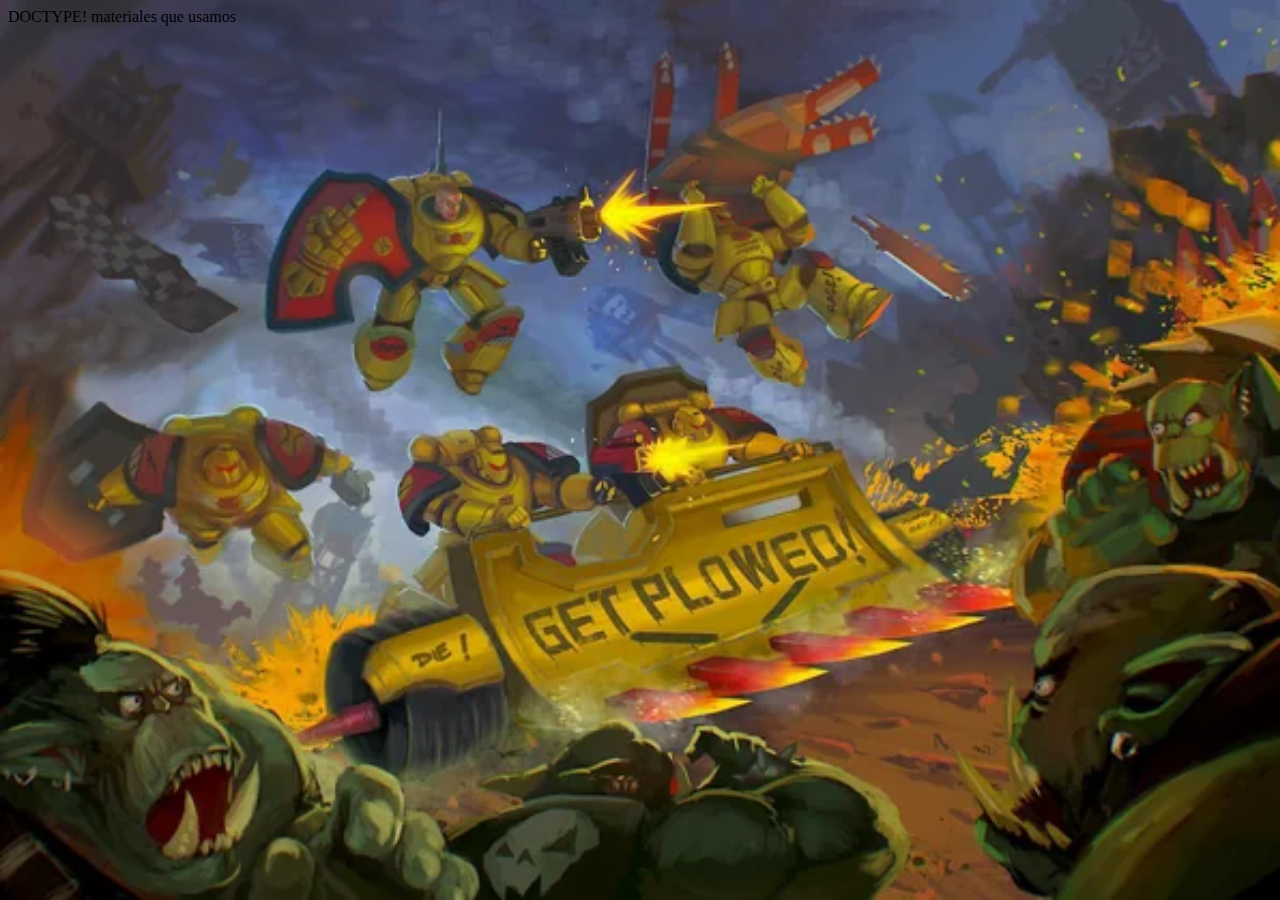
==== pagina2.html @ 16c243df "1)color en el titulo de la segunda pagina web 2)descripcion en la cabecera de la pagina principal" ====
DOCTYPE! <html>
    <style>
        table,th,td{
                justify-content: center;
                border:2px solid black;
                border-collapse:collapse;
        }

</style>
<style>
        head{
                justify-content: center;

        }


</style>
<head style="color : red ">materiales que usamos<link rel="stylesheet" href="fondo_de_pagina.css"></head>
<body>








</body>









</html>
---- fondo_de_pagina.css ----
body{

    background-image: url("how-do-you-think-the-angry-marines-handled-their-primaris-v0-5taetcnguqta1.webp");
    background-size: cover;
    background-repeat:no-repeat;
}
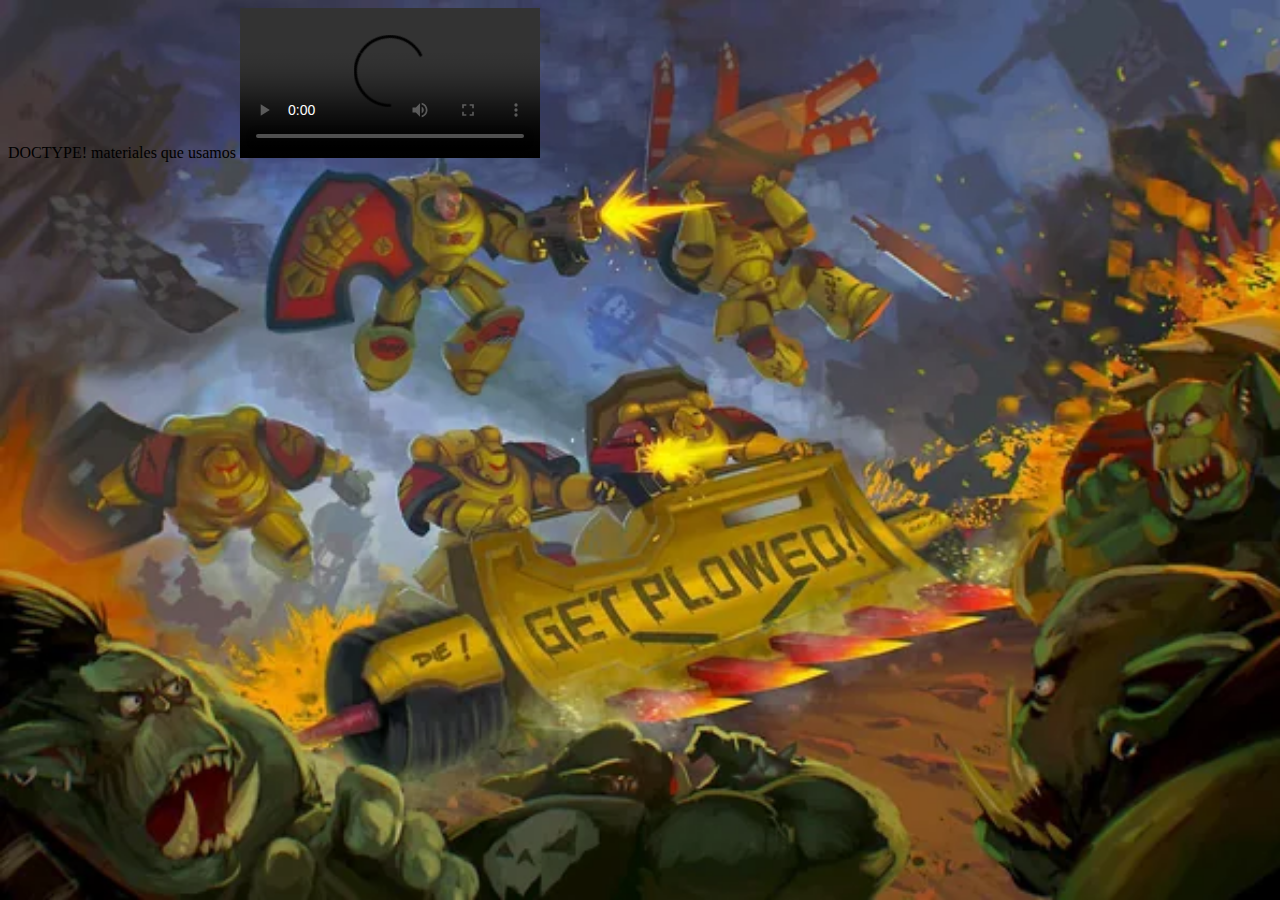
==== commit 5dbf8967: "1)introduccion de video en segunda pagina" ====
--- a/pagina2.html
+++ b/pagina2.html
@@ -19,7 +19,10 @@
 <body>
 
 
+<video controls>
+    <source src="https://www.youtube.com/watch?v=nDQ6ihQdBhs&pp=ygUXYWVyb2dyYWZvcyBwcmVzZW50YWNpb24%3D">
 
+</video>
 
 
 
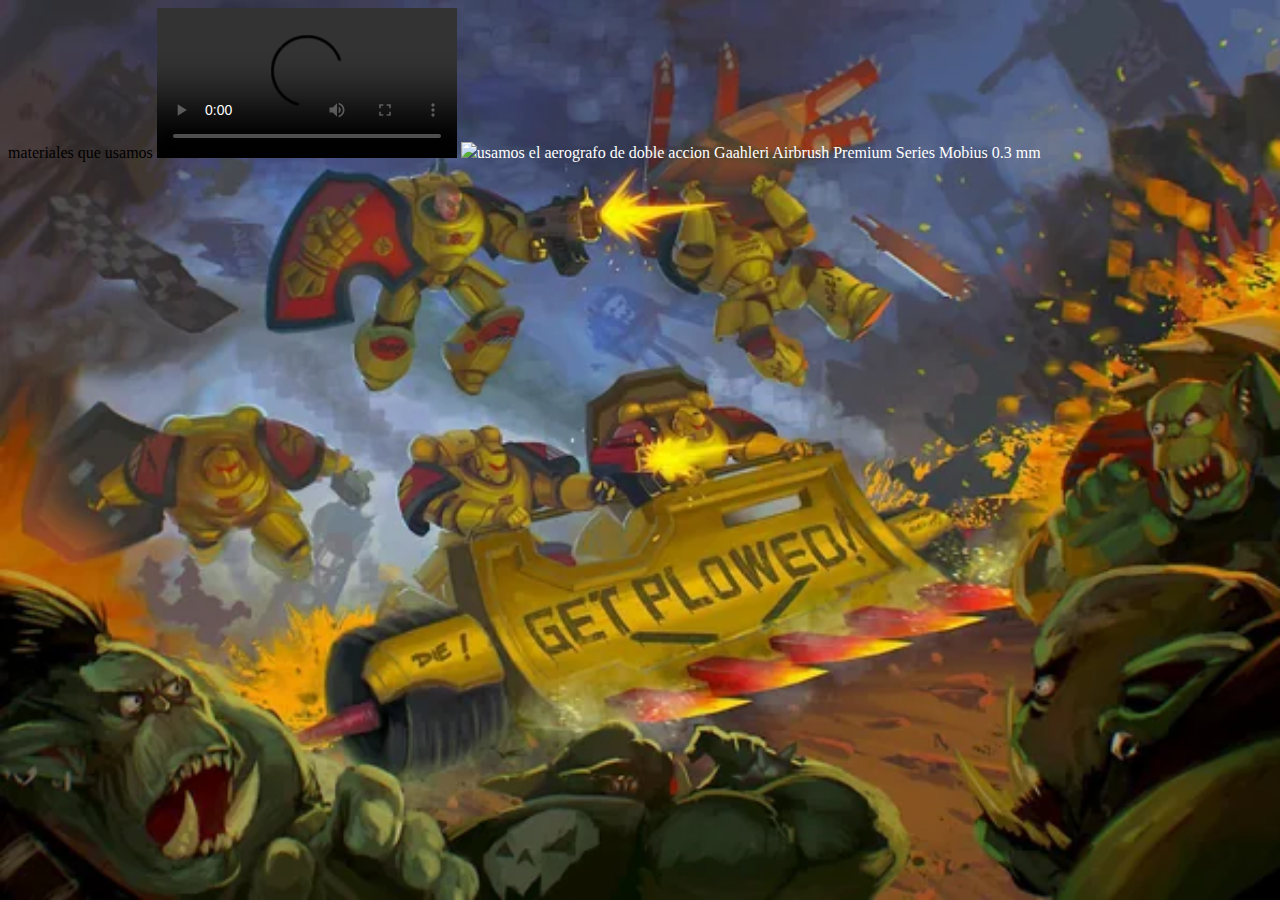
==== commit 810ccc61: "1)nueva imagen en pagina 2" ====
--- a/pagina2.html
+++ b/pagina2.html
@@ -1,4 +1,4 @@
-DOCTYPE! <html>
+ <html>
     <style>
         table,th,td{
                 justify-content: center;
@@ -25,7 +25,7 @@
 </video>
 
 
-
+<img src="https://m.media-amazon.com/images/I/61sHfqA1ayL._AC_SX679_.jpg"><p1 style="color : white">usamos el aerografo de doble accion Gaahleri Airbrush Premium Series Mobius 0.3 mm</p1>
 
 
 </body>
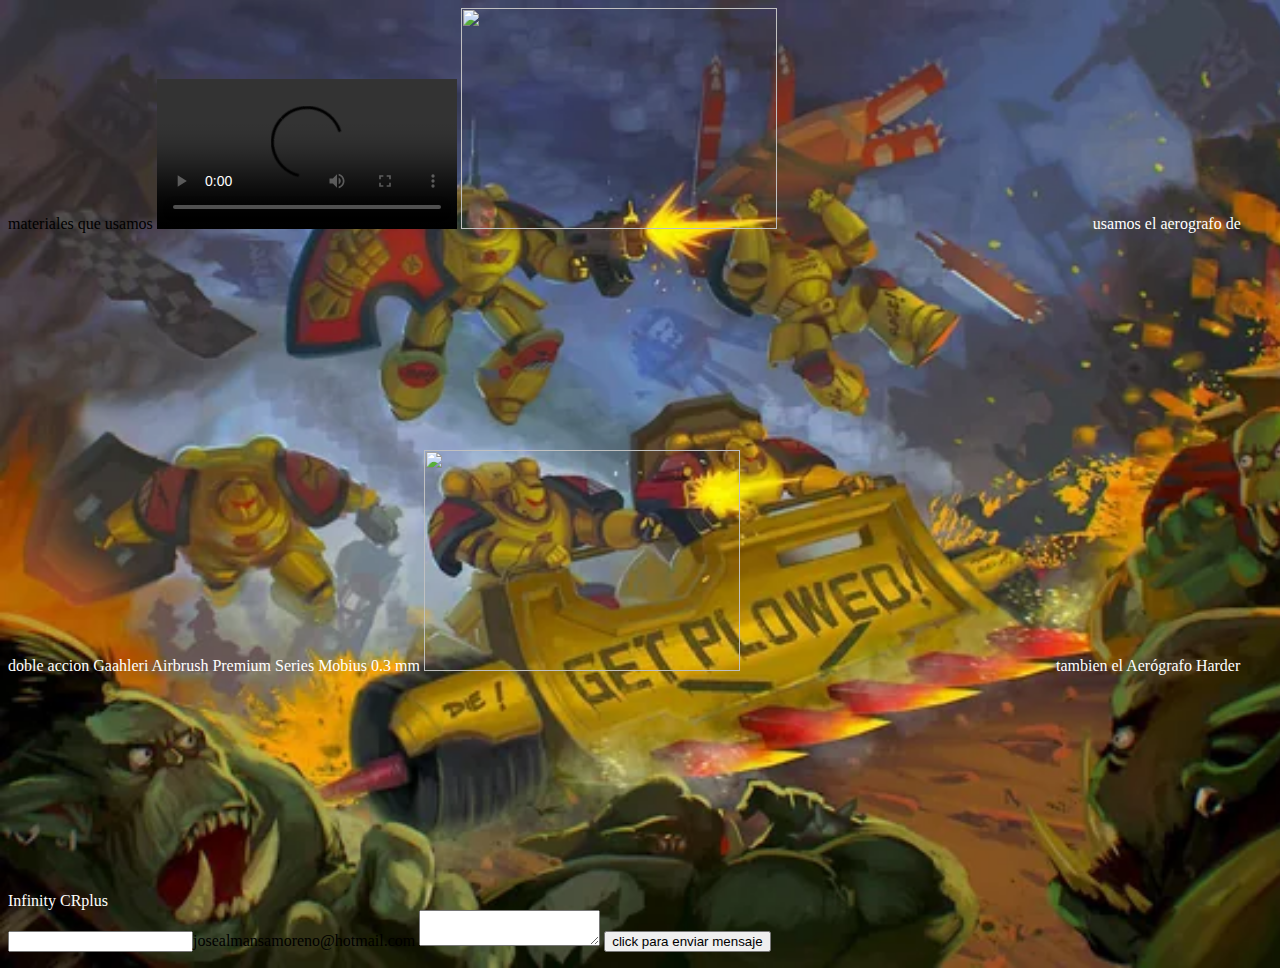
==== commit 79d6d388: "1)cambio de tamaño en las imagenes,2)cambio de colores en las descripciones" ====
--- a/pagina2.html
+++ b/pagina2.html
@@ -25,13 +25,22 @@
 </video>
 
 
-<img src="https://m.media-amazon.com/images/I/61sHfqA1ayL._AC_SX679_.jpg"><p1 style="color : white">usamos el aerografo de doble accion Gaahleri Airbrush Premium Series Mobius 0.3 mm</p1>
-
+<img src="https://m.media-amazon.com/images/I/61sHfqA1ayL._AC_SX679_.jpg"widht="50%" 
+height="50%"><p1 style="color : white">usamos el aerografo de doble accion Gaahleri Airbrush Premium Series Mobius 0.3 mm</p1>
+<img src="https://medios3.todoaerografia.com/13137-large_default/aerografo-harder-infinity-crplus.jpg" widht="50%"
+height="50%"><p2 style="color: white">tambien el Aerógrafo Harder Infinity CRplus</p2>
 
 </body>
 
 
+<footer><p1><form>
+    <input style="color:white">josealmansamoreno@hotmail.com</input>
+    <textarea></textarea>
+    <button> click para enviar mensaje</button>
+    
 
+
+</form></p1></footer>
 
 
 
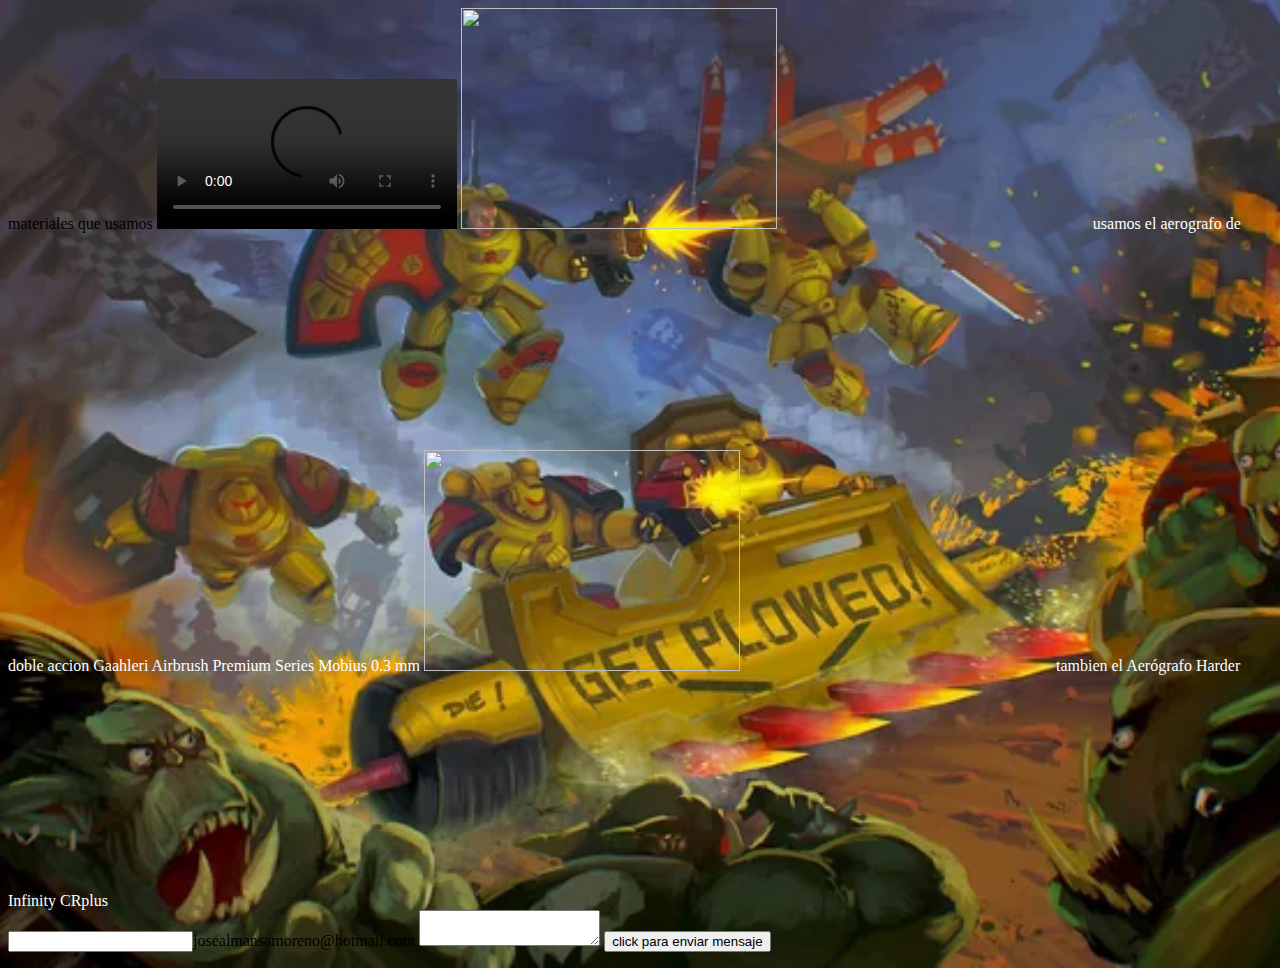
==== commit 1b915dfb: "1)posicion de un pie en la segunda pagina, 2)quitado el style por no funcionar" ====
--- a/pagina2.html
+++ b/pagina2.html
@@ -34,7 +34,7 @@
 
 
 <footer><p1><form>
-    <input style="color:white">josealmansamoreno@hotmail.com</input>
+    <input>josealmansamoreno@hotmail.com</input>
     <textarea></textarea>
     <button> click para enviar mensaje</button>
     
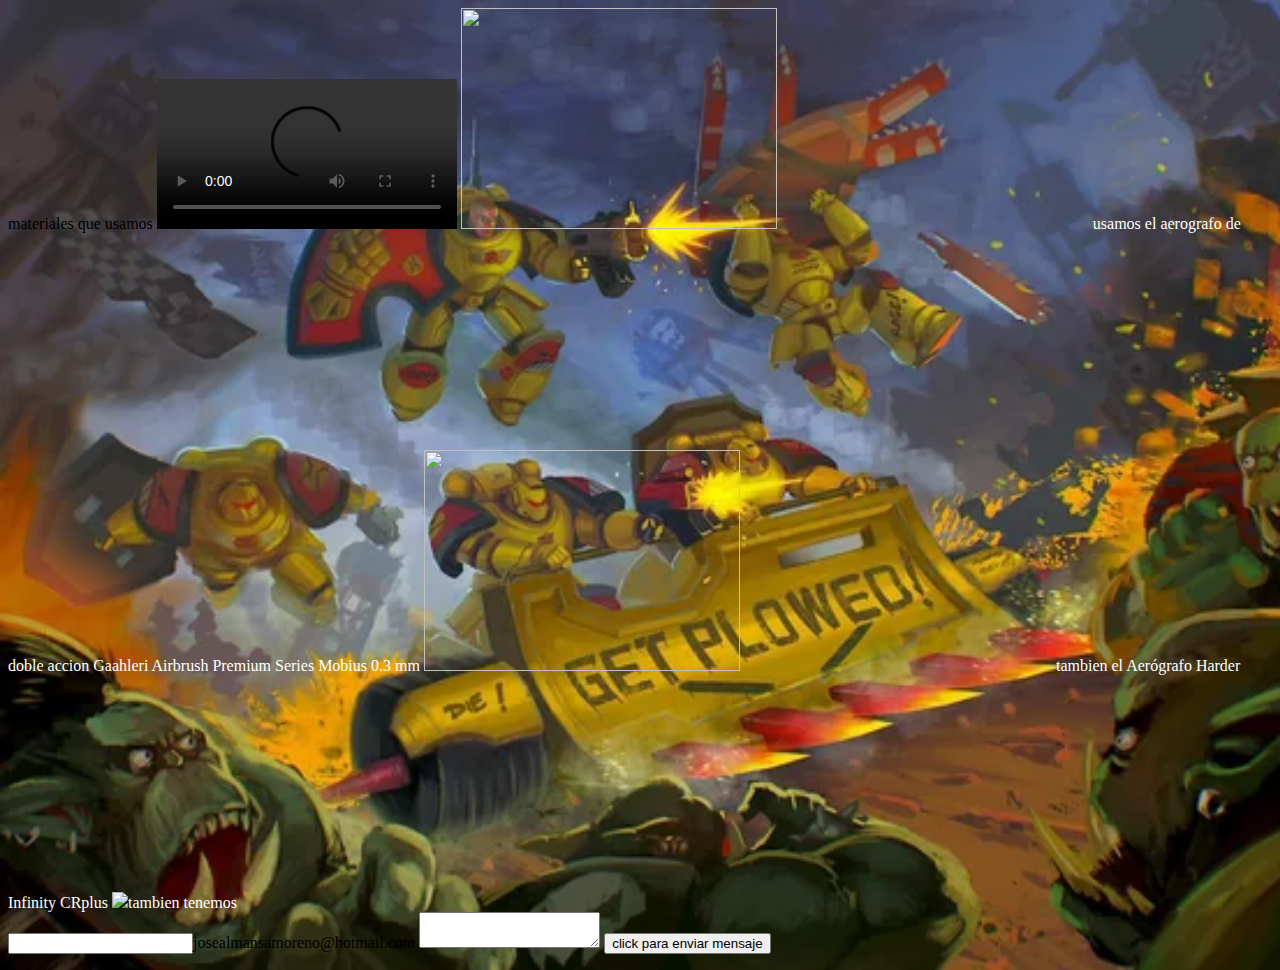
==== commit a1fdb57c: "1)nueva imagen en pagina2,")descripciones varias" ====
--- a/pagina2.html
+++ b/pagina2.html
@@ -1,4 +1,4 @@
- <html>
+ <html><!--aqui puse esto de la anterior pagina para poder introducir abajo otra tabla con presios pero no consigo cuadrarla bien-->
     <style>
         table,th,td{
                 justify-content: center;
@@ -29,8 +29,9 @@
 height="50%"><p1 style="color : white">usamos el aerografo de doble accion Gaahleri Airbrush Premium Series Mobius 0.3 mm</p1>
 <img src="https://medios3.todoaerografia.com/13137-large_default/aerografo-harder-infinity-crplus.jpg" widht="50%"
 height="50%"><p2 style="color: white">tambien el Aerógrafo Harder Infinity CRplus</p2>
+<img src="https://m.media-amazon.com/images/I/61cSYfZKUfL._AC_SL1000_.jpg" alter="imagen pinturas vallejo"><p3 style="color: white">tambien tenemos </p3>
 
-</body>
+</body><!--pense en introducire aqui una tabla pero como no cnsigo alienarla en laotra pagina no creo que lo vaya ha hacer-->
 
 
 <footer><p1><form>
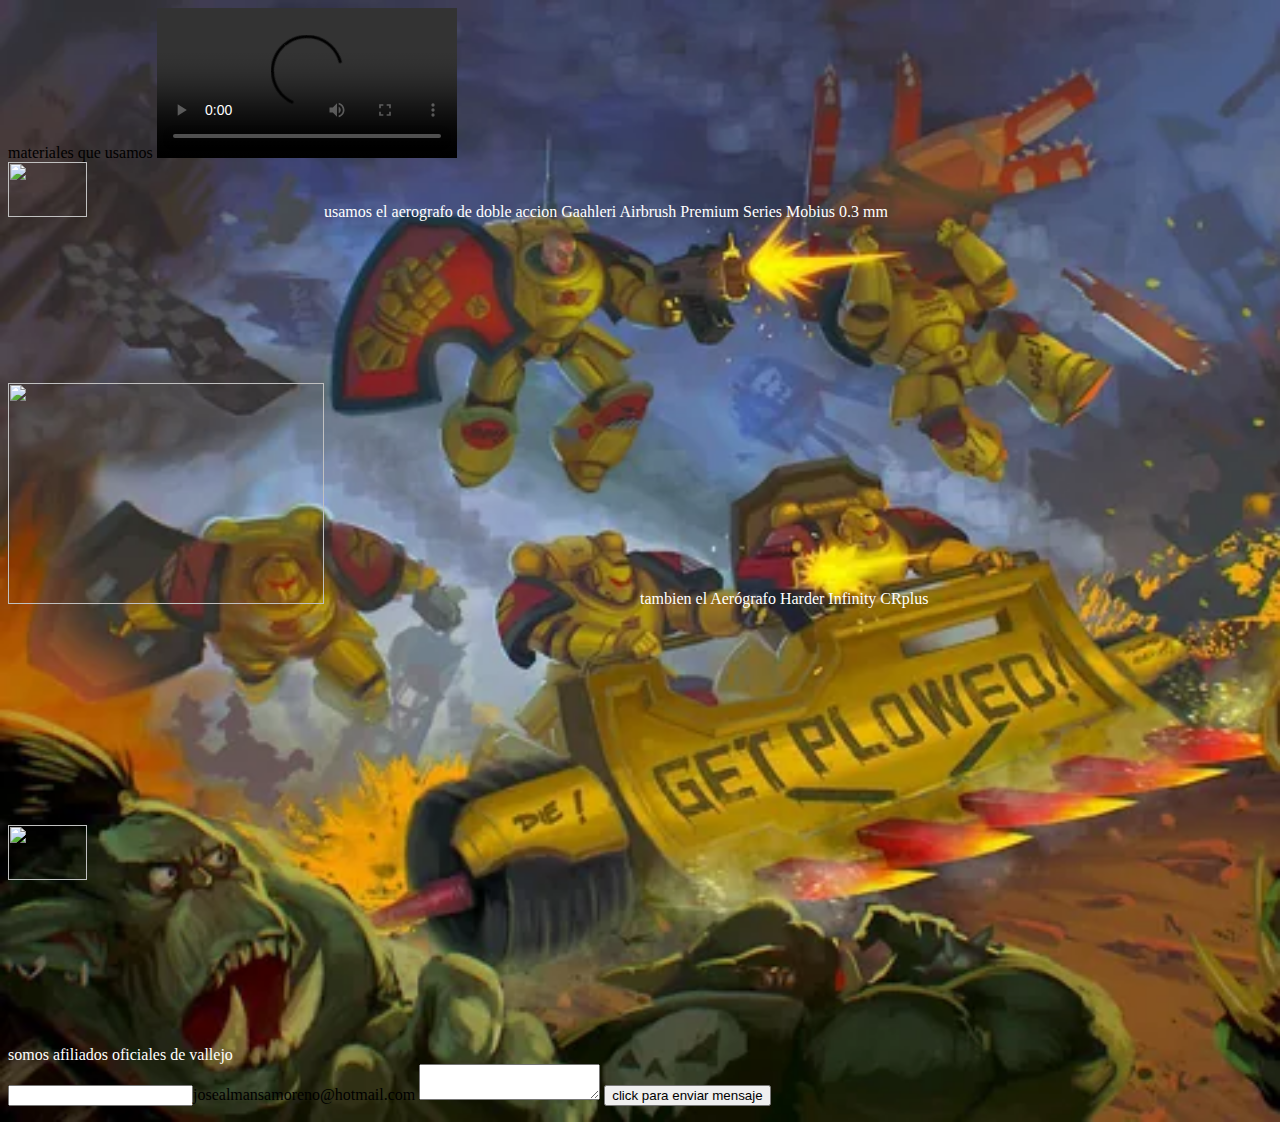
==== commit 6296f2ed: "1)division de las fotos en diferente partes" ====
--- a/pagina2.html
+++ b/pagina2.html
@@ -24,12 +24,13 @@
 
 </video>
 
-
-<img src="https://m.media-amazon.com/images/I/61sHfqA1ayL._AC_SX679_.jpg"widht="50%" 
-height="50%"><p1 style="color : white">usamos el aerografo de doble accion Gaahleri Airbrush Premium Series Mobius 0.3 mm</p1>
-<img src="https://medios3.todoaerografia.com/13137-large_default/aerografo-harder-infinity-crplus.jpg" widht="50%"
-height="50%"><p2 style="color: white">tambien el Aerógrafo Harder Infinity CRplus</p2>
-<img src="https://m.media-amazon.com/images/I/61cSYfZKUfL._AC_SL1000_.jpg" alter="imagen pinturas vallejo"><p3 style="color: white">tambien tenemos </p3>
+<section>
+<img src="https://m.media-amazon.com/images/I/61sHfqA1ayL._AC_SX679_.jpg"widht="25%" 
+height="25%"><p1 style="color : white">usamos el aerografo de doble accion Gaahleri Airbrush Premium Series Mobius 0.3 mm</p1></section>
+<article><img src="https://medios3.todoaerografia.com/13137-large_default/aerografo-harder-infinity-crplus.jpg" widht="50%"
+height="50%"><p2 style="color: white">tambien el Aerógrafo Harder Infinity CRplus</p2></article>
+<img src="https://m.media-amazon.com/images/I/61cSYfZKUfL._AC_SL1000_.jpg" alter="imagen pinturas vallejo" width="25%" height="25%">
+<aside><p3 style="color: white">somos afiliados oficiales de vallejo </p3></aside>
 
 </body><!--pense en introducire aqui una tabla pero como no cnsigo alienarla en laotra pagina no creo que lo vaya ha hacer-->
 
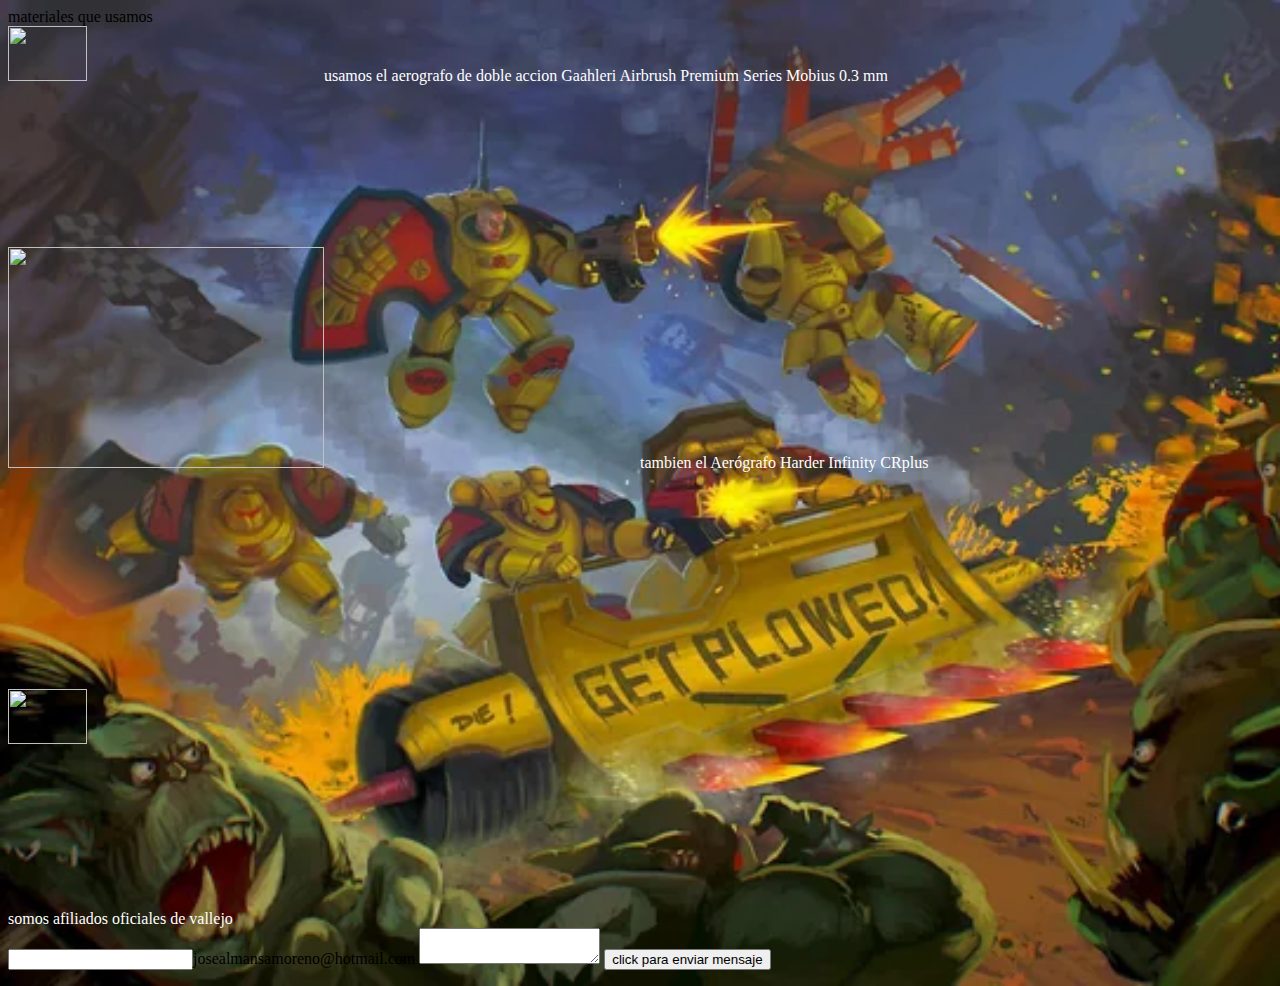
==== commit c363723d: "1)creacion de pagina 3 2)link a pgina 3 en ultima imagen 3)en pagina 3 imagen de imprsora ademas del" ====
--- a/pagina2.html
+++ b/pagina2.html
@@ -19,10 +19,7 @@
 <body>
 
 
-<video controls>
-    <source src="https://www.youtube.com/watch?v=nDQ6ihQdBhs&pp=ygUXYWVyb2dyYWZvcyBwcmVzZW50YWNpb24%3D">
 
-</video>
 
 <section>
 <img src="https://m.media-amazon.com/images/I/61sHfqA1ayL._AC_SX679_.jpg"widht="25%" 
